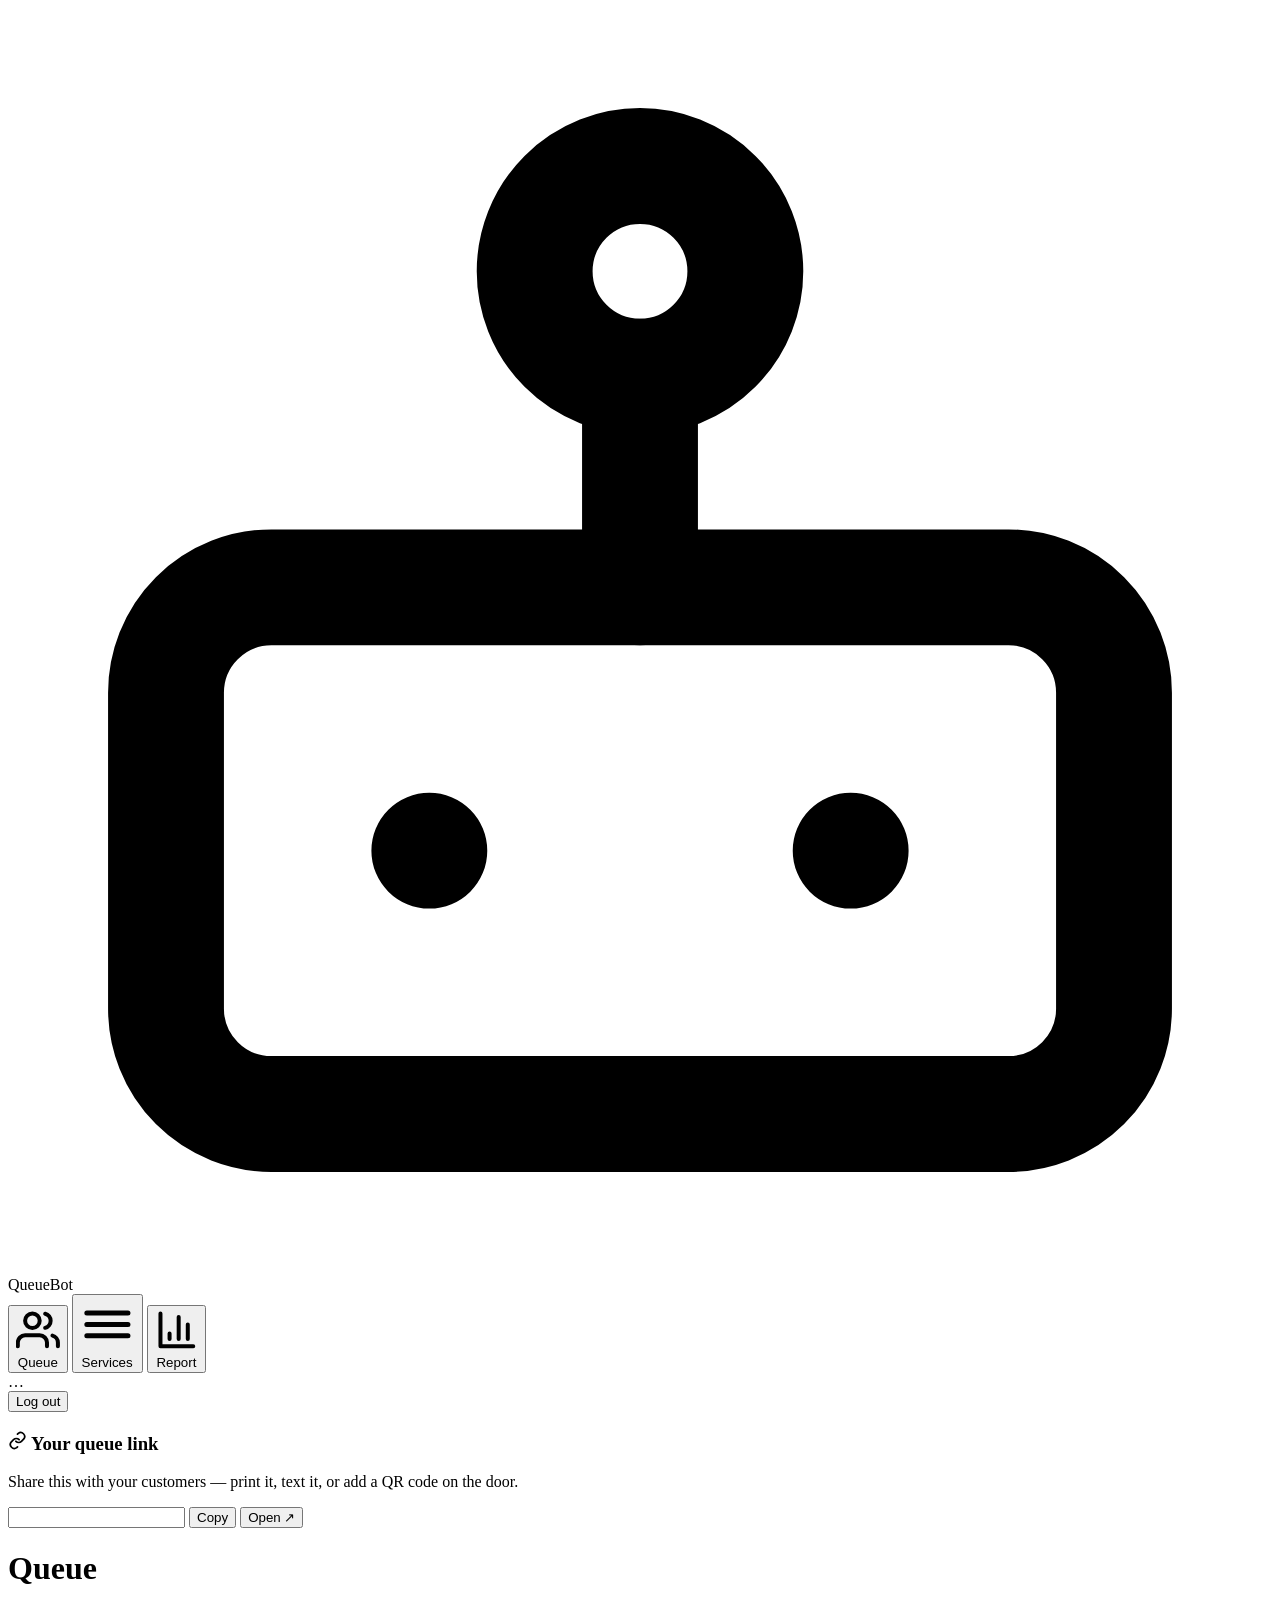
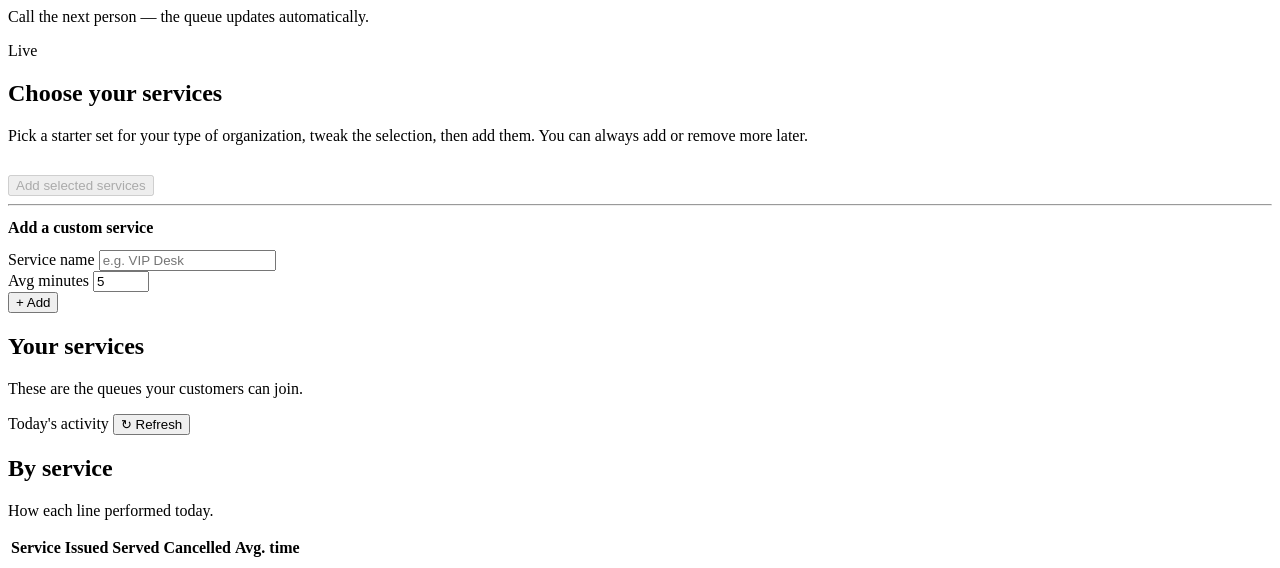
==== frontend/dashboard.html @ 83a8925e "Prepare app for public deployment" ====
<!DOCTYPE html>
<html lang="en">
<head>
  <meta charset="UTF-8" />
  <meta name="viewport" content="width=device-width, initial-scale=1.0" />
  <title>Dashboard · Smart Queue Bot</title>
  <link rel="preconnect" href="https://fonts.googleapis.com" />
  <link rel="preconnect" href="https://fonts.gstatic.com" crossorigin />
  <link href="https://fonts.googleapis.com/css2?family=Plus+Jakarta+Sans:wght@400;500;600;700;800&display=swap" rel="stylesheet" />
  <link rel="stylesheet" href="/css/style.css" />
</head>
<body>
  <div class="shell">
    <!-- Sidebar: vertical on desktop, horizontal bar on mobile -->
    <aside class="sidebar">
      <div class="side-brand">
        <span class="logo"><svg viewBox="0 0 24 24" fill="none" stroke="currentColor" stroke-width="2.2" stroke-linecap="round" stroke-linejoin="round"><rect x="3" y="11" width="18" height="10" rx="2"/><circle cx="12" cy="5" r="2"/><path d="M12 7v4M8 16h0M16 16h0"/></svg></span>
        <span>Queue<span class="gradient-text">Bot</span></span>
      </div>

      <nav class="side-nav">
        <button data-tab="queue" class="active">
          <svg viewBox="0 0 24 24" fill="none" stroke="currentColor" stroke-width="2.2" stroke-linecap="round" stroke-linejoin="round"><path d="M17 21v-2a4 4 0 0 0-4-4H5a4 4 0 0 0-4 4v2"/><circle cx="9" cy="7" r="4"/><path d="M23 21v-2a4 4 0 0 0-3-3.87M16 3.13a4 4 0 0 1 0 7.75"/></svg>
          Queue
        </button>
        <button data-tab="services">
          <svg viewBox="0 0 24 24" fill="none" stroke="currentColor" stroke-width="2.2" stroke-linecap="round" stroke-linejoin="round"><path d="M3 7h18M3 12h18M3 17h18"/></svg>
          Services
        </button>
        <button data-tab="report">
          <svg viewBox="0 0 24 24" fill="none" stroke="currentColor" stroke-width="2.2" stroke-linecap="round" stroke-linejoin="round"><path d="M3 3v18h18"/><path d="M18 17V9M13 17V5M8 17v-3"/></svg>
          Report
        </button>
      </nav>

      <div class="side-foot">
        <div class="org" id="orgName">…</div>
        <button class="link-btn" id="logoutBtn">Log out</button>
      </div>
    </aside>

    <!-- Main content -->
    <main class="main">
      <!-- Shareable customer link -->
      <div class="share">
        <h3>
          <svg viewBox="0 0 24 24" fill="none" stroke="currentColor" stroke-width="2.2" stroke-linecap="round" stroke-linejoin="round" style="width:19px;height:19px"><path d="M10 13a5 5 0 0 0 7 0l3-3a5 5 0 0 0-7-7l-1 1"/><path d="M14 11a5 5 0 0 0-7 0l-3 3a5 5 0 0 0 7 7l1-1"/></svg>
          Your queue link
        </h3>
        <p>Share this with your customers — print it, text it, or add a QR code on the door.</p>
        <div class="linkrow">
          <input id="shareLink" type="text" readonly />
          <button class="btn" id="copyBtn">Copy</button>
          <button class="btn outline" id="openBtn">Open ↗</button>
        </div>
      </div>

      <div class="row-between">
        <div>
          <h1 class="page-title" id="panelTitle">Queue</h1>
          <p class="page-sub" id="panelSub">Call the next person — the queue updates automatically.</p>
        </div>
        <span class="live-dot">Live</span>
      </div>

      <!-- QUEUE -->
      <section class="tab-panel active" id="panel-queue">
        <div class="grid cols-2" id="board">
          <div class="card skel skel-card"></div>
          <div class="card skel skel-card"></div>
        </div>
      </section>

      <!-- SERVICES (also the first-run setup) -->
      <section class="tab-panel" id="panel-services">
        <div class="card" style="margin-bottom:20px;">
          <h2>Choose your services</h2>
          <p class="hint">Pick a starter set for your type of organization, tweak the selection, then add them. You can always add or remove more later.</p>

          <div class="tmpl-row" id="tmplRow"><!-- industry buttons injected here --></div>
          <div class="chips" id="tmplChips"><!-- selectable service chips injected here --></div>
          <button class="btn" id="addSelectedBtn" style="margin-top:14px; width:auto;" disabled>Add selected services</button>

          <hr class="divider" />

          <h2 style="font-size:1rem;">Add a custom service</h2>
          <form class="inline-form" id="addServiceForm">
            <div>
              <label for="svc_name">Service name</label>
              <input id="svc_name" type="text" placeholder="e.g. VIP Desk" required />
            </div>
            <div style="max-width:160px;">
              <label for="svc_min">Avg minutes</label>
              <input id="svc_min" type="number" min="1" max="600" value="5" />
            </div>
            <button class="btn" type="submit">+ Add</button>
          </form>
        </div>

        <div class="card">
          <h2>Your services</h2>
          <p class="hint">These are the queues your customers can join.</p>
          <div id="serviceList"></div>
        </div>
      </section>

      <!-- REPORT -->
      <section class="tab-panel" id="panel-report">
        <div class="row-between" style="margin-bottom:16px;">
          <span class="muted" id="reportDate">Today's activity</span>
          <button class="btn small ghost" id="refreshReport">↻ Refresh</button>
        </div>
        <div class="kpis" id="kpis"></div>
        <section class="card">
          <h2>By service</h2>
          <p class="hint">How each line performed today.</p>
          <div class="table-scroll">
            <table>
              <thead><tr><th>Service</th><th>Issued</th><th>Served</th><th>Cancelled</th><th>Avg. time</th></tr></thead>
              <tbody id="serviceRows"></tbody>
            </table>
          </div>
        </section>
      </section>
    </main>
  </div>

  <div class="toast" id="toast"></div>
  <script src="/js/dashboard.js"></script>
</body>
</html>
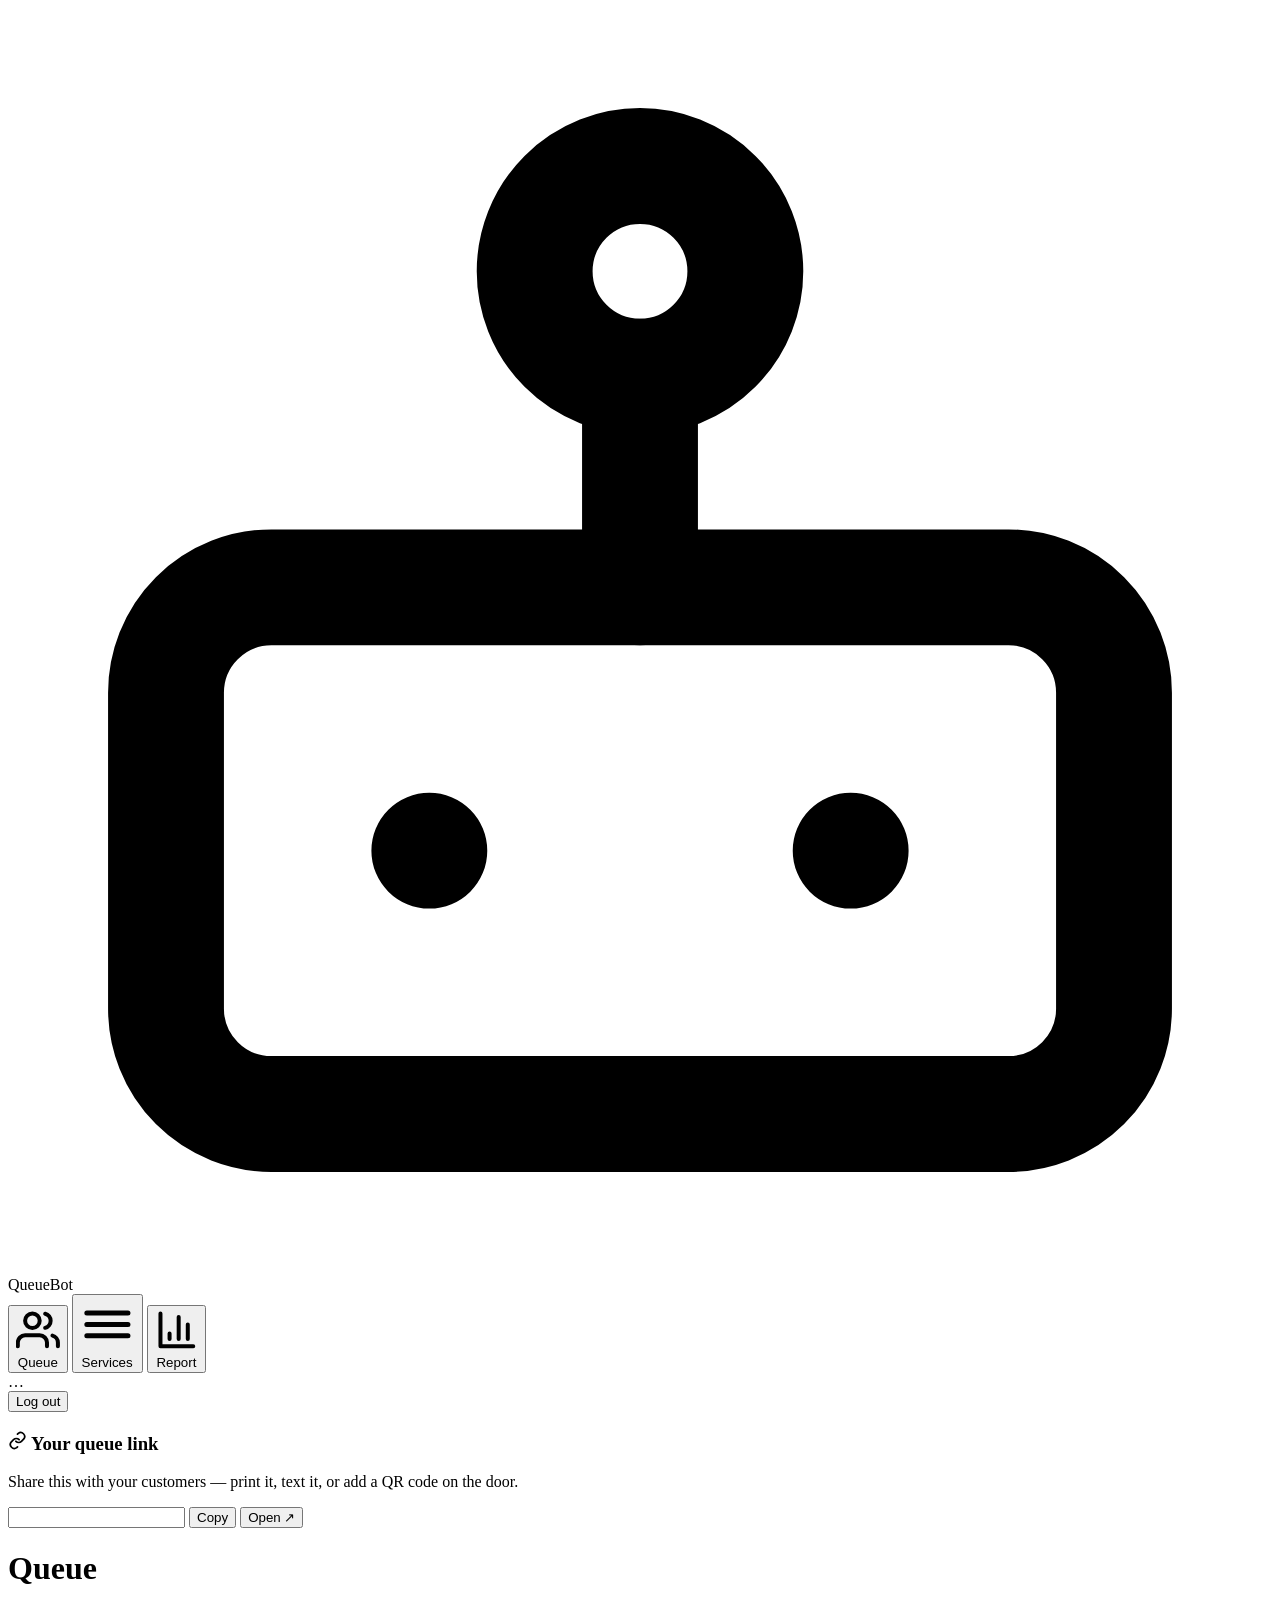
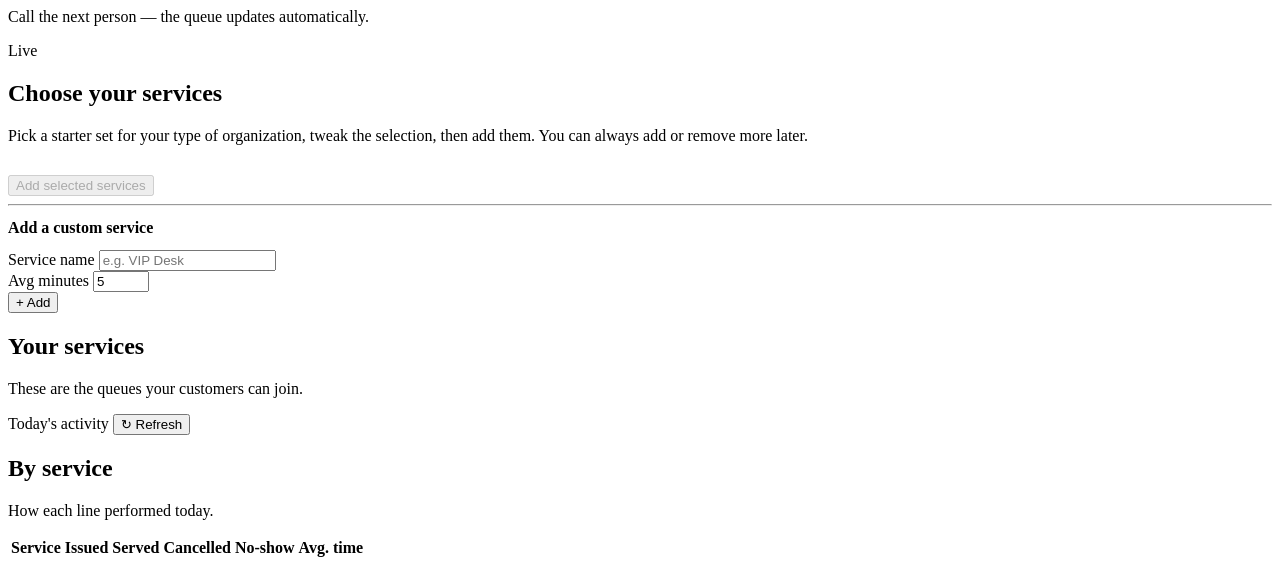
==== commit bb5997f0: "Add PostgreSQL support and staff controls" ====
--- a/frontend/dashboard.html
+++ b/frontend/dashboard.html
@@ -116,7 +116,7 @@
           <p class="hint">How each line performed today.</p>
           <div class="table-scroll">
             <table>
-              <thead><tr><th>Service</th><th>Issued</th><th>Served</th><th>Cancelled</th><th>Avg. time</th></tr></thead>
+              <thead><tr><th>Service</th><th>Issued</th><th>Served</th><th>Cancelled</th><th>No-show</th><th>Avg. time</th></tr></thead>
               <tbody id="serviceRows"></tbody>
             </table>
           </div>
